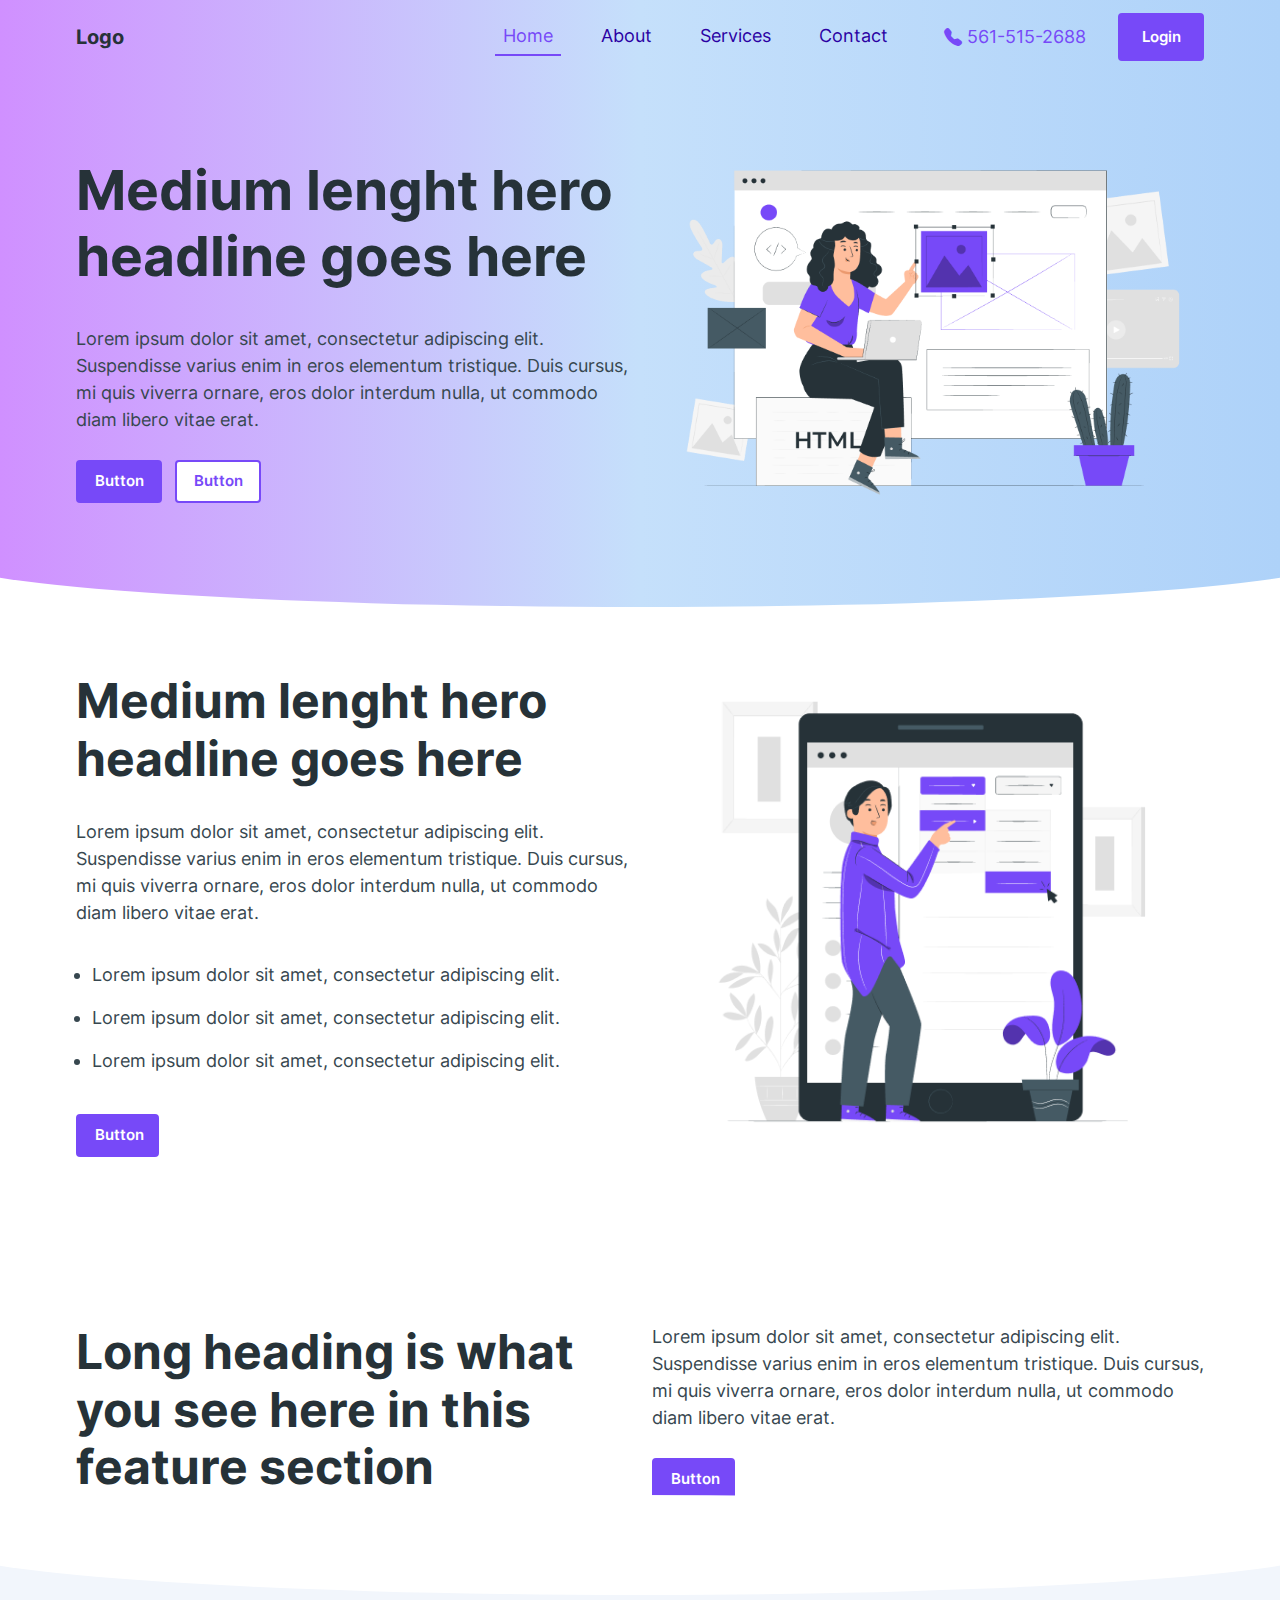
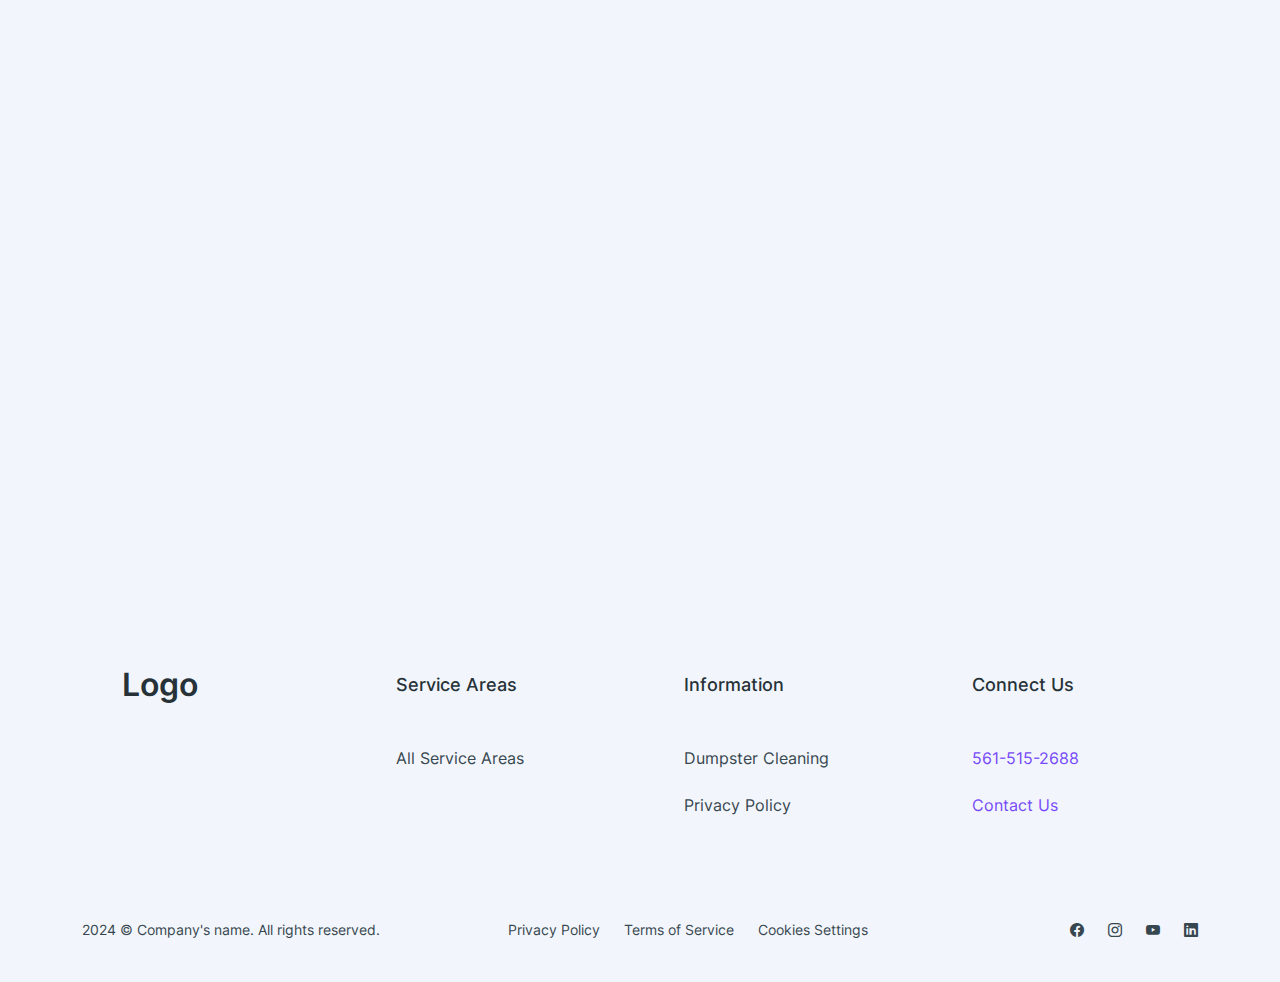
==== index.html @ 11197a5f "main md-lg" ====
<!DOCTYPE html>
<html lang="en">
<head>
    <meta charset="UTF-8">
    <meta name="viewport" content="width=device-width, initial-scale=1">
    <link rel="stylesheet" href="https://cdn.jsdelivr.net/npm/bootstrap-icons@1.11.3/font/bootstrap-icons.min.css">
    <link rel="stylesheet" href="css/bootstrap.min.css">
    <link rel="stylesheet" href="css/style.css">
    <link rel="stylesheet" href="css/responsive.css">

    <title>Title</title>
</head>
<body>
<div class="container-fluid">
    <div class="row">
        <section id="header" class="linear-gradient">
            <nav class="navbar navbar-expand-lg default-padding">
                <a class="navbar-brand" href="#">Logo</a>
                <!--b5 mobile menu -->
                <a class="nav-link base-text-color1 header-phone ms-auto d-sm-block d-md-none" href="tel:5615152688"><i class="bi bi-telephone-fill"></i> 561-515-2688</a>
                    <button class="navbar-toggler" type="button" data-bs-toggle="offcanvas" data-bs-target="#offcanvasNavbar" aria-controls="offcanvasNavbar" aria-label="Toggle navigation">
                        <span class="navbar-toggler-icon bi bi-list"></span>
                    </button>
                <div class="offcanvas offcanvas-start d-sm-block d-md-none" tabindex="-1" id="offcanvasNavbar" aria-labelledby="offcanvasNavbarLabel">
                    <div class="offcanvas-header">
                        <h5 class="offcanvas-title" id="offcanvasNavbarLabel"><a class="navbar-brand" href="#">Logo</a></h5>
                        <button type="button" class="btn-close" data-bs-dismiss="offcanvas" aria-label="Close"></button>
                    </div>
                    <div class="offcanvas-body">
                        <ul class="navbar-nav justify-content-end flex-grow-1 pe-3">
                            <li class="nav-item">
                                <a class="nav-link active" aria-current="page" href="#"><i class="bi bi-house-fill"></i> Home</a>
                            </li>
                            <li class="nav-item">
                                <a class="nav-link" href="#"><i class="bi bi-people-fill"></i> About</a>
                            </li>
                            <li class="nav-item">
                                <a class="nav-link" href="#"><i class="bi bi-cash-coin"></i> Services</a>
                            </li>
                            <li class="nav-item">
                                <a class="nav-link" href="#"><i class="bi bi-person-lines-fill"></i> Contact</a>
                            </li>
                        </ul>
                        <a href="#" class="btn base-btn1 w-50">Login</a>
                    </div>
                </div>
                <!--b5 end mobile menu -->

                <div class="collapse navbar-collapse" id="navbarSupportedContent">
                        <ul class="navbar-nav ms-auto mb-2 mb-lg-0">
                            <li class="nav-item">
                                <a class="nav-link active" aria-current="page" href="/">Home</a>
                            </li>
                            <li class="nav-item">
                                <a class="nav-link" href="#">About</a>
                            </li>
                            <li class="nav-item">
                                <a class="nav-link" href="#">Services</a>
                            </li>
                            <li class="nav-item">
                                <a class="nav-link" href="#">Contact</a>
                            </li>
                        </ul>

                        <a class="nav-link base-text-color1 header-phone" href="tel:5615152688"><i class="bi bi-telephone-fill"></i> 561-515-2688</a>
                        <a href="#" class="btn base-btn1">Login</a>
                    </div>
            </nav>
        </section>
<!--        <section id="after-header" class="linear-gradient"></section>-->
        <section id="hero" class="linear-gradient bottom-convex-gr-bg">
            <div class="col-md-12 col-sm-12 default-padding">
                <div class="row">
                    <div class="col-md-6 d-none d-md-block d-md-block">
                        <div class="d-flex flex-column justify-content-center h-100">
                            <h1>Medium lenght hero headline goes here</h1>
                            <p>Lorem ipsum dolor sit amet, consectetur adipiscing elit. Suspendisse varius enim in eros elementum tristique. Duis cursus, mi quis viverra ornare, eros dolor interdum nulla, ut commodo diam libero vitae erat.</p>
                            <div>
                                <button class="btn base-btn1">Button</button>
                                <button class="btn base-btn2 ms-2">Button</button>
                            </div>
                        </div>
                    </div>
                    <div class="col-md-6 col-sm-12">
                        <img src="images/hero-img.png" class="img-fluid w-100" alt="hero image">
                    </div>
                </div>
            </div>
        </section>
        <section id="home-second-sec">
            <div class="col-12 default-padding">
                <div class="row">
                    <div class="col-sm-12 d-md-none d-sm-block mt-5 mb-5">
                        <h1>Medium lenght hero headline goes here</h1>
                        <p>Lorem ipsum dolor sit amet, consectetur adipiscing elit. Suspendisse varius enim in eros elementum tristique. Duis cursus, mi quis viverra ornare, eros dolor interdum nulla, ut commodo diam libero vitae erat.</p>
                        <button class="btn base-btn1 w-25">Button</button>
                        <button class="btn base-btn2 ms-2 w-25">Button</button>
                    </div>
                    <div class="col-md-6 d-none d-md-block">
                        <div class="d-flex flex-column justify-content-center h-100">

                                <h2>Medium lenght hero headline goes here</h2>
                                <p>Lorem ipsum dolor sit amet, consectetur adipiscing elit. Suspendisse varius enim in eros elementum tristique. Duis cursus, mi quis viverra ornare, eros dolor interdum nulla, ut commodo diam libero vitae erat.</p>
                                <ul>
                                    <li>Lorem ipsum dolor sit amet, consectetur adipiscing elit.</li>
                                    <li>Lorem ipsum dolor sit amet, consectetur adipiscing elit.</li>
                                    <li>Lorem ipsum dolor sit amet, consectetur adipiscing elit.</li>
                                </ul>

                                <button class="btn base-btn1 mt-3">Button</button>

                        </div>
                    </div>
                    <div class="col-md-6 col-sm-12">
                        <div class="row">
                            <img src="images/home-img2.png" class="p-5 mx-auto" alt="img home 2">
                        </div>
                    </div>
                    <div class="col-sm-12 d-sm-block d-md-none">
                        <div class="row">
                            <h2 class="mt-md-5">Medium lenght hero headline goes here</h2>
                            <p>Lorem ipsum dolor sit amet, consectetur adipiscing elit. Suspendisse varius enim in eros elementum tristique. Duis cursus, mi quis viverra ornare, eros dolor interdum nulla, ut commodo diam libero vitae erat.</p>
                            <ul>
                                <li>Lorem ipsum dolor sit amet, consectetur adipiscing elit.</li>
                                <li>Lorem ipsum dolor sit amet, consectetur adipiscing elit.</li>
                                <li>Lorem ipsum dolor sit amet, consectetur adipiscing elit.</li>
                            </ul>

                            <button class="btn base-btn1 w-25 mt-5">Button</button>
                        </div>
                    </div>
                </div>
            </div>
        </section>
        <section id="home-third-sec" class="bottom-convex">
            <div class="col-12 default-padding">
                <div class="row">
                    <div class="col-md-6">
                        <h2>Long heading is what you see here in this feature section</h2>
                    </div>
                    <div class="col-md-6">
                        <p>Lorem ipsum dolor sit amet, consectetur adipiscing elit. Suspendisse varius enim in eros elementum tristique. Duis cursus, mi quis viverra ornare, eros dolor interdum nulla, ut commodo diam libero vitae erat.</p>
                        <button class="btn base-btn1">Button</button>
                    </div>
                </div>
            </div>
        </section>

        <section id="home-fourth-sec">
            <div class="col-md-12 default-padding">
                <div class="row">
                    <iframe width="100%" height="500px" src="https://www.youtube.com/embed/8yvGCAvOAfM?si=ib9ttxAmjihqaz9n" title="YouTube video player" frameborder="0" allow="accelerometer; autoplay; clipboard-write; encrypted-media; gyroscope; picture-in-picture; web-share" allowfullscreen></iframe>
                </div>
            </div>
        </section>
        <section id="footer">
            <div class="col-12 default-padding">
                <div class="row footer-middle">
                    <div class="col-md-3 col-sm-3 col-12">
                        <div class="row">
                            <a href="/" class="footer-logo">Logo</a>
                        </div>
                    </div>
                    <div class="col-md-3 col-sm-3 col-4">
                        <ul>
                            <li><p class="footer-column-head">Service Areas</p></li>
                            <li><a href="#" class="footer-column-link">All Service Areas</a></li>
                        </ul>
                    </div>
                    <div class="col-md-3 col-sm-3 col-4">
                        <ul>
                            <li><p class="footer-column-head">Information</p></li>
                            <li><a href="#" class="footer-column-link">Dumpster Cleaning</a></li>
                            <li><a href="#" class="footer-column-link">Privacy Policy</a></li>
                        </ul>
                    </div>
                    <div class="col-md-3 col-sm-3 col-4">
                        <ul>
                            <li><p class="footer-column-head">Connect Us</p></li>
                            <li><a href="#" class="footer-column-link footer-column-link-purple">561-515-2688</a></li>
                            <li><a href="#" class="footer-column-link footer-column-link-purple">Contact Us</a></li>
                        </ul>
                    </div>
                </div>

                <div class="row footer-bottom">
                    <div class="col-sm-12 d-sm-block d-md-none text-center p-sm-2">
                        <a href="#"><i class="bi bi-facebook"></i></a>
                        <a href="#"><i class="bi bi-instagram"></i></a>
                        <a href="#"><i class="bi bi-youtube"></i></a>
                        <a href="#"><i class="bi bi-linkedin"></i></a>
                    </div>
                    <div class="col-md-4 col-sm-12 text-sm-center text-md-start p-sm-2">
                        <span>2024 &#169; Company's name. All rights reserved.</span>
                    </div>
                    <div class="col-md-5 text-sm-center text-md-center p-sm-2">
                        <a href="#">Privacy Policy</a>
                        <a href="#">Terms of Service</a>
                        <a href="#">Cookies Settings</a>
                    </div>
                    <div class="col-md-3 text-end d-none d-md-block d-sm-none p-sm-2">

                            <a href="#"><i class="bi bi-facebook"></i></a>
                            <a href="#"><i class="bi bi-instagram"></i></a>
                            <a href="#"><i class="bi bi-youtube"></i></a>
                            <a href="#"><i class="bi bi-linkedin"></i></a>

                    </div>
                </div>
            </div>
        </section>
    </div>
</div>
<script src="js/bootstrap.bundle.min.js"></script>
</body>
</html>
---- css/style.css ----
@font-face {
    font-family: 'Inter';
    src: url("fonts/Inter/Inter-VariableFont_slnt,wght.ttf") format('truetype');
}
body {
    font-family: 'Inter', sans-serif;
    color: #37474F;
}
.base-text-color1{
    color: #7749F8;
}

.base-border-color1{
    border-color: #7749F8;
}
.base-bg_color1{
    background: #7749F8;
}
.base-btn1{
    color: #fff;
    background: #7749F8;
    border: solid 2px #7749F8;
    padding: 1.5% 3%;
    font-size: 15px;
    font-weight: 600;
}
.base-btn1:hover {
    color: #7749F8;
    border: solid 2px #7749F8;
    background: #fff;
}
.base-btn2{
    color: #7749F8;
    border: solid 2px #7749F8;
    background: #fff;
    padding: 1.5% 3%;
    font-weight: 600;
    font-size: 15px;
}
.base-btn2:hover {
    color: #fff;
    background: #7749F8;
    border: solid 2px #7749F8;
}

.linear-gradient {
    background: linear-gradient(to left,#AED2F9, #C5E0FB , #D090FF);
}
section {
    padding-top: 5%;
    padding-bottom: 4%;
}
#header {
    padding-top: 5px;
    padding-bottom: 5px;
}
.default-padding{
    padding-left: 64px;
    padding-right: 64px;
}
.navbar-brand{
    color: #263238;
    font-weight: bold;
}
.navbar-nav .nav-link{
    color: #2B00A3;
}
.navbar-expand-lg .navbar-nav .nav-link{
    padding: .3rem 1.0rem;
    margin: 0 1.0rem;
}
.navbar-nav .active{
    color: #7749F8;
    border-bottom: solid 2px #7749F8;
}
.header-phone{
    margin: 0 1.0rem;
}
/*#after-header{*/
/*    position: absolute;*/
/*    z-index: -1;*/
/*    height: 250px;*/
/*}*/
/*#hero {*/
/*    border-radius: 800px/60px;*/
/*}*/
h1{
    font-size: 55px;
    font-weight: bold;
    padding: 3% 0;
    color: #263238;
}
h2{
    font-size: 48px;
    font-weight: bold;
    padding: 2% 0;
    color: #263238;
}
p{
    padding: 2% 0;
}
body{
    font-size: 18px;
}
#home-second-sec li{
    padding: 8px 0;

}
#home-fourth-sec{
    background: #F2F6FC;
}
#footer{
    color: #37474F;
    padding-bottom: 0;
    background: #F2F6FC;
}
.footer-column-head{
    color: #263238;
    font-weight: 500;
    padding: 10px 0;
}
.footer-column-link{
    color: #37474F;
    font-weight: normal;
    text-decoration: none;
    font-size: 16px;
}
.footer-column-link-purple, .header-purple{
    color: #7749F8;
}
#footer ul{
    list-style-type: none;
}
#footer ul li{
    padding: 10px 0;
}

.footer-middle{
    padding-top: 3%;
    padding-bottom: 3%;
}
.footer-bottom{
    font-size: 16px;
    padding: 3% 0;
    background: #F2F6FC;
}
.footer-bottom span {
    margin: 0 10px;
}
.footer-bottom a{
    color: #37474F;
    margin: 0 10px;
    text-decoration: none;
}
.children-right{
    display: flex;
    justify-content: flex-end;
}
.footer-logo{
    color: #263238;
    font-weight: 600;
    font-size: 32px;
    text-decoration: none;
    padding-top: 10px;
    padding-left: 20%;
}
.navbar-toggler{
    font-size: 1.5em;
    border: 1px solid #fff
}
#offcanvasNavbar{
    background: linear-gradient(to left,#AED2F9, #C5E0FB , #D090FF);
    color: #2B00A3;
    font-weight: 600;
}

.service-mini-title{
    font-size: 23px;
}
.service-mini{
    padding: 0 2%;
}
.service-mini-p{
    font-size: 18px;
}
.border-service-mini{
    border: solid 1px #37474F;
    border-radius: 10px;
    padding: 4% 4%;
}
.contacts-form p{
    font-size: 20px;
    color: #37474F;
    margin-bottom: 5px;
}
.contacts-form input{

    padding: 3% 15px;
    color: #37474F;
    border: solid 1px #CED4DA;
    border-radius: 5px;
}

.bottom-convex{
    position: relative;
}

.bottom-convex::after{
    content: "";
    position: absolute;
    left: 0;
    right: 0;
    bottom: -70px;
    z-index: 1;
    width: 100%;
    height: 100px;
    background-color: #fff;
    clip-path: ellipse(55% 50% at 50% 50%);

}
.bottom-convex-gr-bg{
    position: relative;
}
.bottom-convex-gr-bg::after{
    content: "";
    position: absolute;
    left: 0;
    right: 0;
    bottom: -50px;
    z-index: -1;
    width: 100%;
    height: 100px;
    background: linear-gradient(to left,#AED2F9, #C5E0FB , #D090FF);
    clip-path: ellipse(55% 50% at 50% 50%);
}
#home-fourth-sec {
    padding-top: 6%;

}#home-third-sec {
    padding-bottom: 10px;

}
.service-mini .mini-div{
    width: 50%;
}
.mini-container{
    display: flex;
}
#header .base-btn1{
    padding: 1% 2%;
}
#home-second-sec .base-btn1, #home-third-sec .base-btn1{
    width: 15%;
}
#home-second-sec ul{
    padding-left: 1rem;
}
---- css/responsive.css ----
@media (min-width: 1600px) {

    .base-btn2, .base-btn1{
        width: 20%;
    }
    .navbar .base-btn1{
        width: 10%;
    }
    .base-btn1, .base-btn2, body, p{
        font-size: 24px;
    }
    h1{
        font-size: 74px;
    }
    h2{
        font-size: 64px;
    }
    .navbar-brand{
        font-size: 20px;
    }
    .footer-column-link, .footer-bottom{
        font-size: 21px;
    }
    iframe{
        height: 60vh;
    }
    .navbar-expand-lg .navbar-nav .nav-link{
        padding: 0.3rem 0.5rem;
    }
    .header-phone {
        margin: 0 2rem;
    }
}
@media (max-width: 1599px) {
    .navbar-expand-lg .navbar-nav .nav-link {
        padding: .3rem 0.5rem;
        margin: 0 1.0rem;
    }
}

@media (min-width: 991px) and (max-width: 1280px) {
    .footer-bottom{
        font-size: 14px;
}

@media (min-width: 768px) and (max-width: 991px) {
    body {
        font-size: 14px;
    }

    h1 {
        font-size: 38px;
    }

    h2 {
        font-size: 28px;
    }

    .default-padding {
        padding-left: 20px;
        padding-right: 20px;
    }

    .footer-middle ul {
        padding-left: 0;
    }

    #footer ul li {
        padding: 5px 0;
    }

    .footer-logo {
        font-size: 24px;
    }

    .navbar-toggler {
        background: #fff;
    }

    .navbar-toggler-icon {
        height: 100%;
    }

    .offcanvas-start {
        width: 300px;
    }

    #home-second-sec li {
        padding: 5px 0;
    }

    .base-btn1, .base-btn2 {
        margin-top: 1em;
    }

    #offcanvasNavbar .nav-link, .navbar-expand-lg .navbar-nav .nav-link {
        margin: 8px 1rem;
        font-size: 16px;
    }

    #offcanvasNavbar .base-btn1 {
        margin-top: 30%;
    }
}

@media (max-width: 767px) {
    body {
        font-size: 14px;
    }

    h1 {
        font-size: 34px;
    }

    h2 {
        font-size: 28px;
    }

    .default-padding {
        padding-left: 20px;
        padding-right: 20px;
    }

    .footer-middle ul {
        padding-left: 0;
    }

    #footer ul li {
        padding: 5px 0;
    }

    .footer-logo {
        font-size: 24px;
    }

    .navbar-toggler {
        background: #fff;
    }

    .navbar-toggler-icon {
        height: 100%;
    }

    .offcanvas-start {
        width: 300px;
    }

    #home-second-sec li {
        padding: 5px 0;
    }

    .base-btn1, .base-btn2 {
        margin-top: 1em;
    }

    #offcanvasNavbar .nav-link, .navbar-expand-lg .navbar-nav .nav-link {
        margin: 8px 1rem;
        font-size: 16px;
    }

    #offcanvasNavbar .base-btn1 {
        margin-top: 30%;
    }

    #footer {
        padding-top: 10%;
    }
}

@media (max-width: 420px) {
    body {
        font-size: 12px;
    }

    h1 {
        font-size: 25px;
    }

    h2 {
        font-size: 18px;
    }

    .default-padding {
        padding-left: 2px;
        padding-right: 2px;
    }

    .offcanvas-start {
        width: 250px;
    }

    #footer ul li {
        padding: 2px 0;
    }

    .footer-logo {
        font-size: 18px;
    }

    .base-btn1, .base-btn2 {
        margin-top: 0.5em;
    }

    .footer-bottom span {
        display: block;
        margin: 0 auto !important;
        padding: 7px 0;
        text-align: center;
        width: 100%;
    }

    .footer-logo {
        display: block;
        text-align: center;
    }

    .footer-column-link {
        font-size: 11px;
    }

    .service-mini .mini-div {
        width: 100%;
    }

    .mini-container {
        display: block;
    }

    #footer {
        padding-top: 20%;
    }

    .bottom-convex {
        padding-bottom: 10%;
    }

    .service-mini-p {
        font-size: 12px;
    }

    .service-mini-title {
        font-size: 15px;
    }

    .base-btn2 {
        font-size: 12px;
    }
}

}
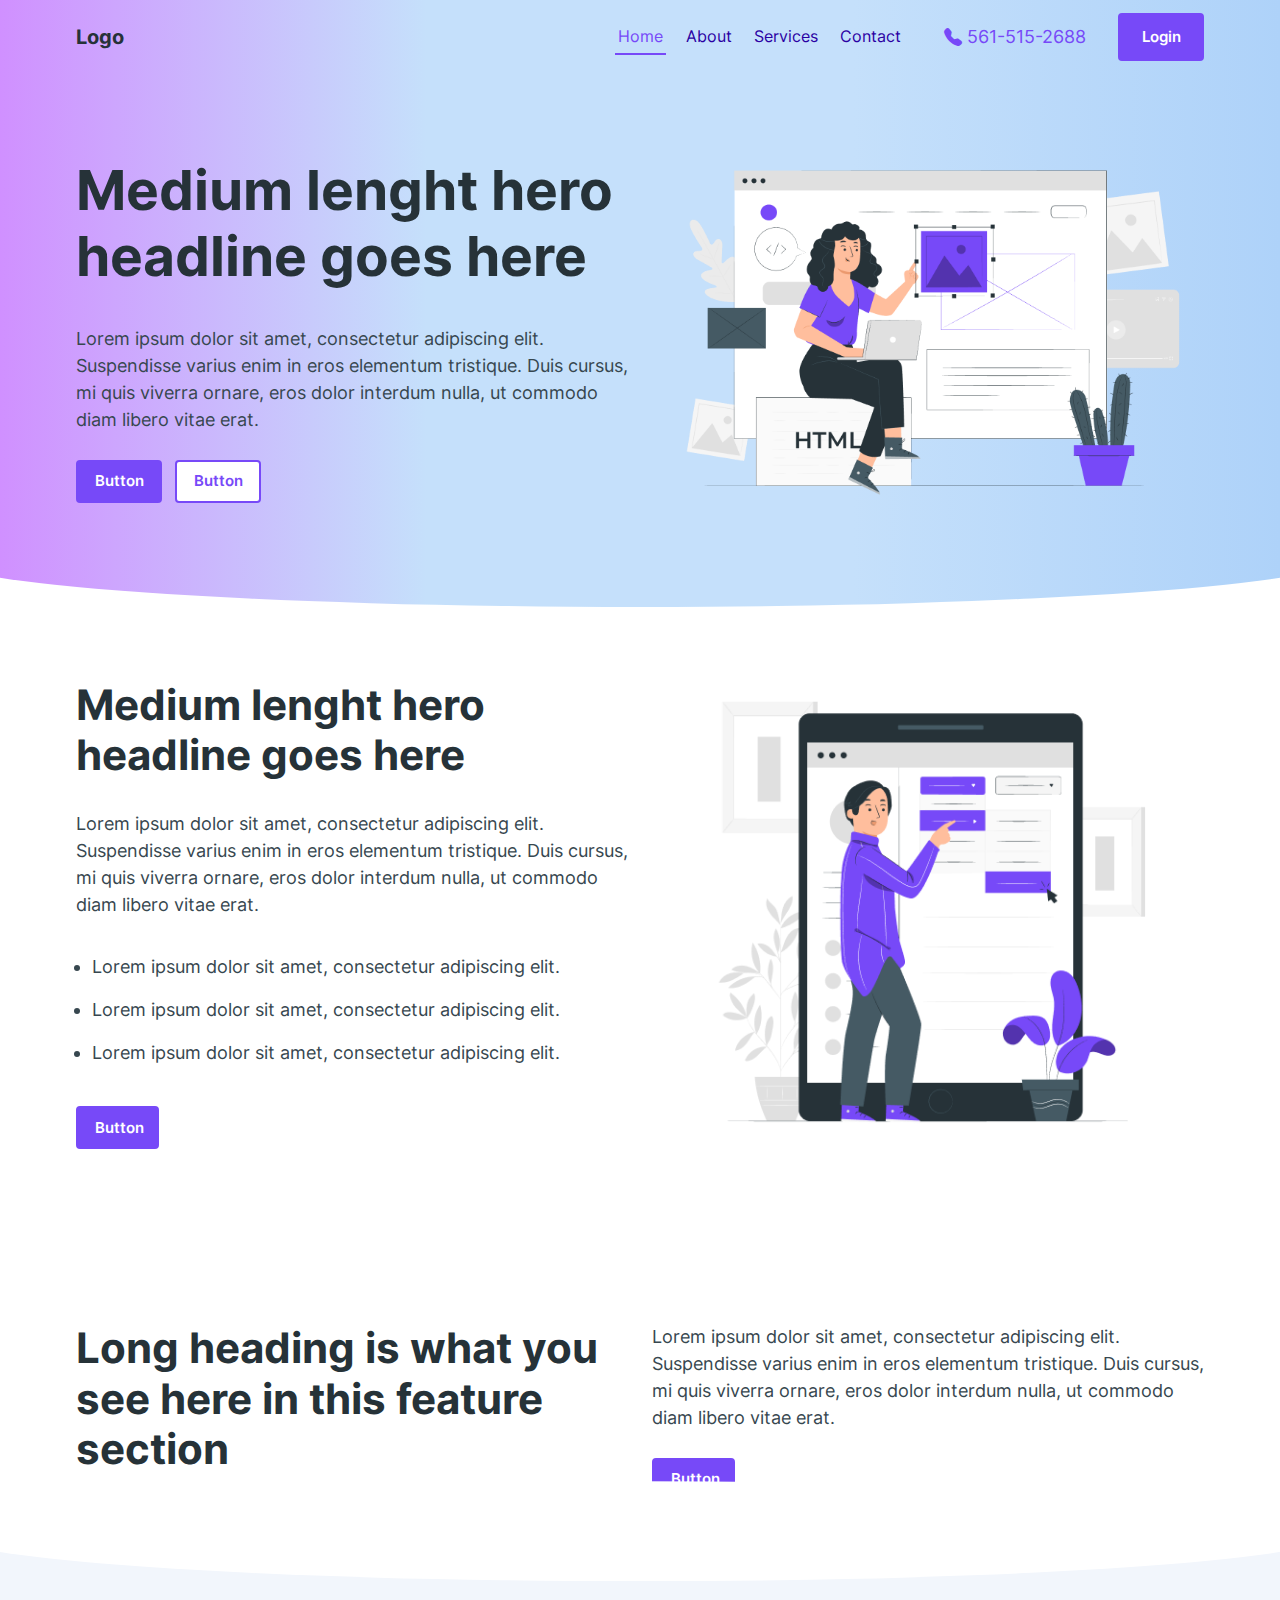
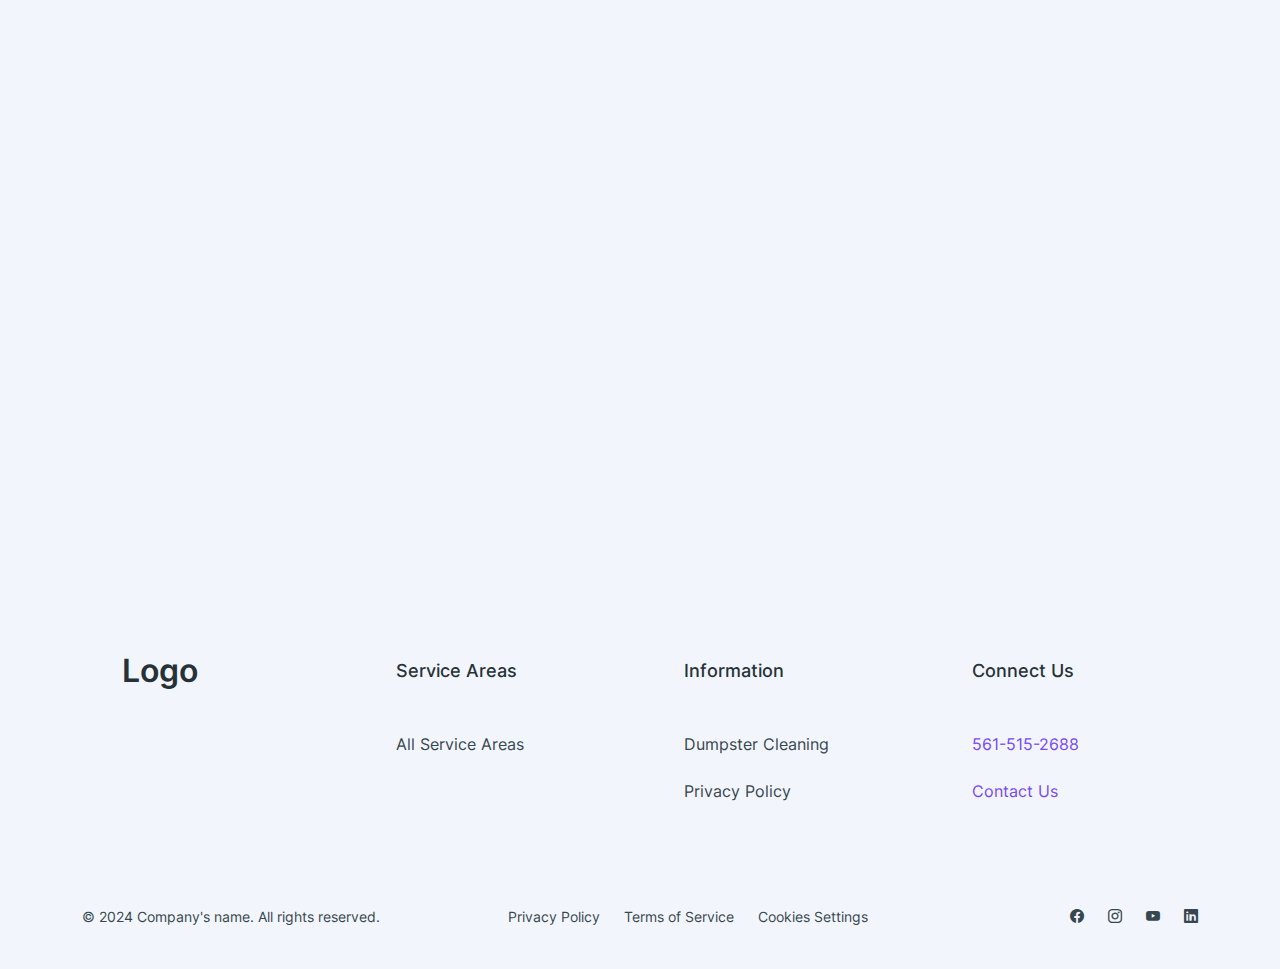
==== commit e1db33b4: "refactoring, done 1920, 1440, 1280 width.all pages" ====
--- a/index.html
+++ b/index.html
@@ -67,7 +67,7 @@
                     </div>
             </nav>
         </section>
-<!--        <section id="after-header" class="linear-gradient"></section>-->
+
         <section id="hero" class="linear-gradient bottom-convex-gr-bg">
             <div class="col-md-12 col-sm-12 default-padding">
                 <div class="row">
@@ -191,7 +191,7 @@
                         <a href="#"><i class="bi bi-linkedin"></i></a>
                     </div>
                     <div class="col-md-4 col-sm-12 text-sm-center text-md-start p-sm-2">
-                        <span>2024 &#169; Company's name. All rights reserved.</span>
+                        <span>&#169; 2024 Company's name. All rights reserved.</span>
                     </div>
                     <div class="col-md-5 text-sm-center text-md-center p-sm-2">
                         <a href="#">Privacy Policy</a>
--- a/css/style.css
+++ b/css/style.css
@@ -44,7 +44,7 @@
 }
 
 .linear-gradient {
-    background: linear-gradient(to left,#AED2F9, #C5E0FB , #D090FF);
+    background: linear-gradient(to left,#AED2F9, #C5E0FB, #C5E0FB, #D090FF);
 }
 section {
     padding-top: 5%;
@@ -169,7 +169,7 @@
     border: 1px solid #fff
 }
 #offcanvasNavbar{
-    background: linear-gradient(to left,#AED2F9, #C5E0FB , #D090FF);
+    background: linear-gradient(to left,#AED2F9, #C5E0FB, #C5E0FB, #D090FF);
     color: #2B00A3;
     font-weight: 600;
 }
@@ -178,7 +178,7 @@
     font-size: 23px;
 }
 .service-mini{
-    padding: 0 2%;
+    padding: 0 1%;
 }
 .service-mini-p{
     font-size: 18px;
@@ -230,7 +230,7 @@
     z-index: -1;
     width: 100%;
     height: 100px;
-    background: linear-gradient(to left,#AED2F9, #C5E0FB , #D090FF);
+    background: linear-gradient(to left,#AED2F9, #C5E0FB, #C5E0FB, #D090FF);
     clip-path: ellipse(55% 50% at 50% 50%);
 }
 #home-fourth-sec {
@@ -242,6 +242,7 @@
 }
 .service-mini .mini-div{
     width: 50%;
+    margin: auto;
 }
 .mini-container{
     display: flex;
--- a/css/responsive.css
+++ b/css/responsive.css
@@ -1,46 +1,101 @@
 @media (min-width: 1600px) {
 
-    .base-btn2, .base-btn1{
+    .base-btn2, .base-btn1 {
         width: 20%;
     }
-    .navbar .base-btn1{
+
+    .navbar .base-btn1 {
         width: 10%;
     }
-    .base-btn1, .base-btn2, body, p{
+
+    .base-btn1, .base-btn2, body, p {
         font-size: 24px;
     }
-    h1{
+
+    h1 {
         font-size: 74px;
     }
-    h2{
+
+    h2 {
         font-size: 64px;
     }
-    .navbar-brand{
-        font-size: 20px;
-    }
-    .footer-column-link, .footer-bottom{
+
+    .navbar-brand {
+        font-size: 30px;
+    }
+
+    .footer-column-link, .footer-bottom {
         font-size: 21px;
     }
-    iframe{
+
+    iframe {
         height: 60vh;
     }
-    .navbar-expand-lg .navbar-nav .nav-link{
+
+    .navbar-expand-lg .navbar-nav .nav-link {
         padding: 0.3rem 0.5rem;
     }
+
     .header-phone {
         margin: 0 2rem;
     }
-}
+
+    .contacts-form p {
+        font-size: 18px;
+        font-weight: 500;
+    }
+    .service-mini-title{
+        font-size: 35px;
+    }
+    .service-mini .mini-div{
+        width: 40%;
+    }
+    .service-mini .mini-div2{
+        width: 60%;
+    }
+    .service-mini .mini-div2 img{
+        margin-top: 2rem;
+    }
+    .border-service-mini{
+        padding: 3%;
+    }
+}
+
 @media (max-width: 1599px) {
     .navbar-expand-lg .navbar-nav .nav-link {
         padding: .3rem 0.5rem;
         margin: 0 1.0rem;
     }
+
+    .contacts-form p {
+        font-size: 20px;
+        font-weight: 400;
+    }
+    .contacts-form input{
+        font-size: 20px;
+    }
+
 }
 
 @media (min-width: 991px) and (max-width: 1280px) {
-    .footer-bottom{
+    .footer-bottom {
         font-size: 14px;
+    }
+    .contacts-form p{
+        font-size: 19px;
+        font-weight: 400;
+    }
+    .contacts-form input{
+        font-size: 19px;
+    }
+    h2{
+        font-size: 42px;
+    }
+    .navbar-expand-lg .navbar-nav .nav-link {
+        padding: .3rem 0.2rem;
+        margin: 0 0.5rem;
+        font-size: 16px;
+    }
 }
 
 @media (min-width: 768px) and (max-width: 991px) {
@@ -247,4 +302,3 @@
     }
 }
 
-}